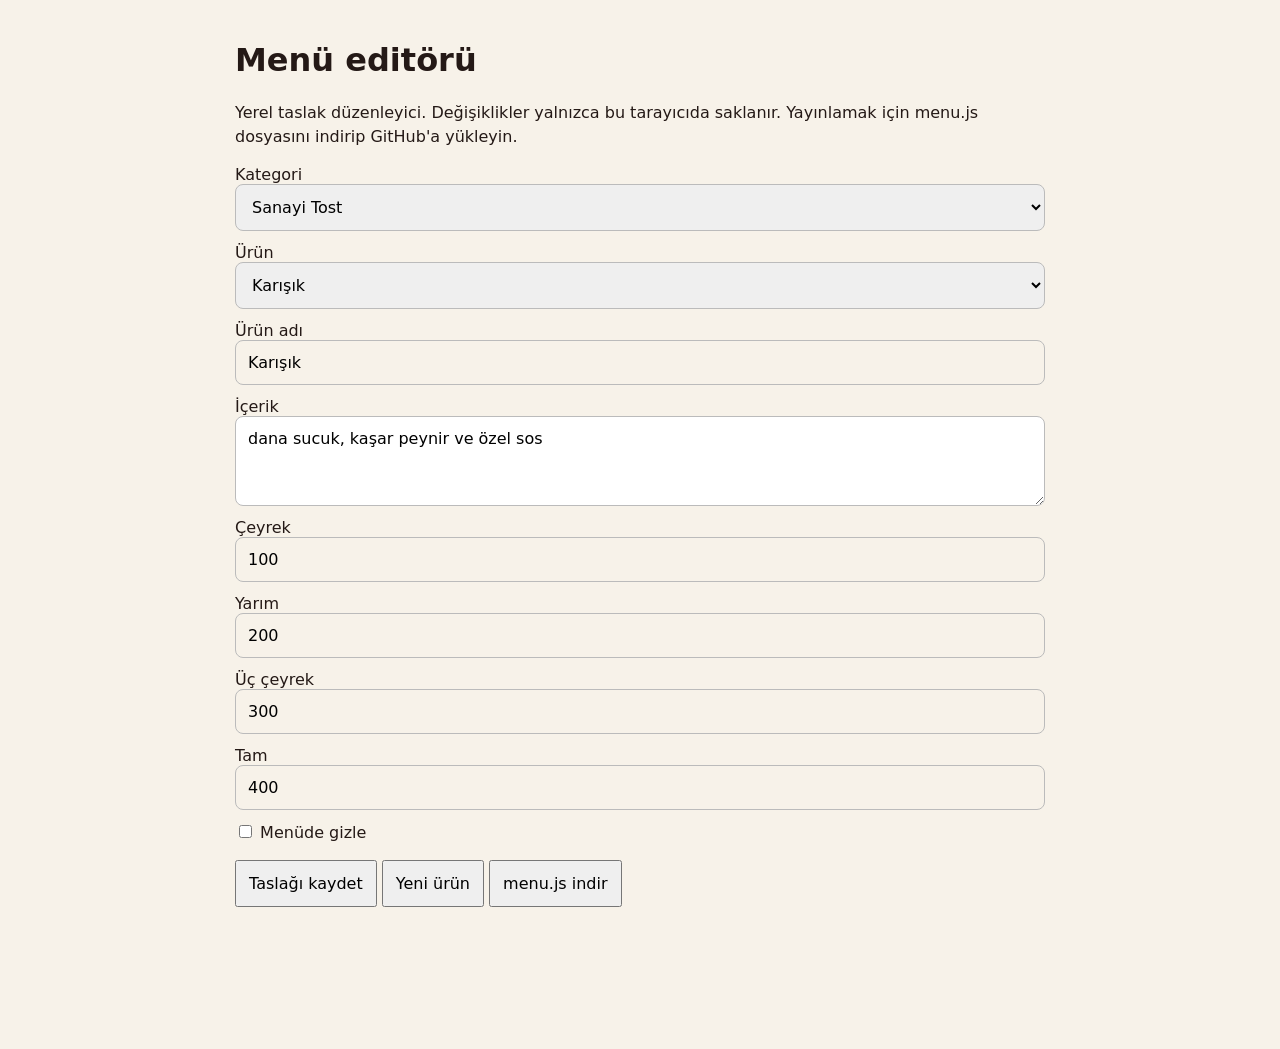
==== admin.html @ d53512d5 "V0.4 - Premium Visual Experience" ====
<!doctype html><html lang="tr"><meta charset="utf-8"><meta name="viewport" content="width=device-width,initial-scale=1"><title>KIYINTI Menü Editörü</title><link rel="stylesheet" href="style.css"><style>main{max-width:850px;margin:auto;padding:20px}label{display:block;margin:12px 0}input,select,textarea{display:block;width:100%;padding:12px;border:1px solid #bbb;border-radius:8px;font:inherit}button{padding:12px;margin:6px 0;cursor:pointer}textarea{min-height:90px}</style><main><h1>Menü editörü</h1><p>Yerel taslak düzenleyici. Değişiklikler yalnızca bu tarayıcıda saklanır. Yayınlamak için menu.js dosyasını indirip GitHub'a yükleyin.</p><label>Kategori<select id="cat"></select></label><label>Ürün<select id="prod"></select></label><label>Ürün adı<input id="name"></label><label>İçerik<textarea id="desc"></textarea></label><div id="prices"></div><label><input style="width:auto;display:inline" type="checkbox" id="hidden"> Menüde gizle</label><button id="save">Taslağı kaydet</button> <button id="add">Yeni ürün</button> <button id="export">menu.js indir</button><p id="status" role="status"></p></main><script src="menu.js"></script><script src="admin.js"></script></html>
---- style.css ----
:root{--red:#801719;--cream:#f8f4ed;--ink:#241d19}*{box-sizing:border-box}html{scroll-behavior:smooth;scroll-padding-top:90px}body{margin:0;background:var(--cream);color:var(--ink);font:16px system-ui,sans-serif;padding-bottom:85px}header{position:sticky;top:0;z-index:4;background:#fff;display:flex;justify-content:space-between;align-items:center;padding:16px max(20px,calc((100vw - 1050px)/2));border-bottom:1px solid #e8ded4;gap:15px}header img{width:170px;display:block}header span,small{font-size:10px;font-weight:800;letter-spacing:2px}main{max-width:1050px;margin:auto;padding:20px}.hero{background:var(--red);color:white;border-radius:20px;overflow:hidden;display:grid;grid-template-columns:1fr 1fr}.hero div{padding:35px}.hero img{width:100%;height:100%;object-fit:cover}.hero h1{font-size:clamp(42px,7vw,76px);line-height:.98;letter-spacing:-3px;margin:20px 0}.hero p{max-width:330px;line-height:1.5}.button{display:inline-block;background:#fff;color:var(--red);padding:13px 20px;border-radius:9px;text-decoration:none;font-weight:800}.intro{margin-top:40px}.intro small{color:var(--red)}h2{font-size:34px;letter-spacing:-1.5px;margin:6px 0}p{line-height:1.5}.intro p{color:#74665d;margin:5px 0 20px}.search{display:flex;align-items:center;gap:10px;background:#fff;border:1px solid #e4d8cb;border-radius:12px;padding:12px 16px;font-size:24px}input{border:0;background:transparent;outline:none;width:100%;font:inherit;font-size:16px}nav{display:flex;gap:8px;overflow:auto;padding:16px 0;scrollbar-width:thin}button{font:inherit;cursor:pointer}nav button{white-space:nowrap;border:1px solid #e4d8cb;background:white;color:var(--ink);padding:10px 14px;border-radius:30px;font-size:13px;font-weight:700}nav button.active{background:var(--red);color:white;border-color:var(--red)}.group h3{font-size:23px;margin:24px 0 12px}.grid{display:grid;grid-template-columns:repeat(2,minmax(0,1fr));gap:10px}.card{background:white;border:1px solid #eadfd4;border-radius:13px;padding:17px;text-align:left;color:inherit;display:flex;flex-direction:column;gap:8px;min-height:115px}.card strong{font-size:17px}.card p{font-size:13px;color:#6c6058;margin:0}.price{color:var(--red);font-weight:850;margin-top:auto}.price em{font-size:11px;font-style:normal;color:#74665d}#contact{margin:40px 0 10px;padding:25px;background:#eee5d9;border-radius:15px}#contact a{color:var(--red);font-weight:700}footer{position:fixed;bottom:0;left:0;right:0;background:white;display:flex;justify-content:center;gap:clamp(35px,10vw,100px);padding:10px 15px calc(10px + env(safe-area-inset-bottom));border-top:1px solid #e8ded4;z-index:5}footer a{text-decoration:none;color:var(--red);display:grid;text-align:center;font-size:23px;line-height:1.1}footer span{font-size:11px;font-weight:700;margin-top:5px}dialog{border:0;border-radius:20px;padding:30px;width:min(90vw,440px);color:var(--ink)}dialog::backdrop{background:#20130fb0}#close{float:right;border:0;background:#eee;border-radius:50%;width:35px;height:35px;font-size:23px}.portion{display:flex;justify-content:space-between;border-bottom:1px solid #eee;padding:14px 0}.portion b{color:var(--red)}@media(max-width:600px){main{padding:14px}.hero{grid-template-columns:1fr}.hero div{padding:25px}.hero img{height:145px}.grid{grid-template-columns:1fr}.card{min-height:95px}header img{width:145px}header span{font-size:9px}}
:root{--cream:#f7f2e9;--red:#801719;--ink:#241916}body{padding-bottom:100px}header{padding-block:13px;background:#fff}main{padding:24px}.hero{position:relative;min-height:330px;grid-template-columns:1fr 1fr;border-radius:24px;background:#731719}.hero div{padding:40px;align-self:center}.hero h1{font-weight:950;letter-spacing:-.065em}.hero img{min-height:330px;object-fit:cover}.hero small{color:#f4c8b0}.hero p{color:#f8e7dc}.button{border-radius:100px;padding:15px 24px}.intro h2{font-weight:900;letter-spacing:-.06em}.intro{margin-top:32px}#categoryCards{display:grid;grid-template-columns:repeat(4,minmax(0,1fr));gap:10px;margin-top:18px}.category-tile{border:1px solid #e2d5c8;border-radius:18px;background:#fffdf8;padding:16px;text-align:left;display:flex;flex-direction:column;gap:8px;min-height:140px;color:var(--red)}.category-tile:nth-child(3n+1){background:var(--red);color:white;border-color:var(--red)}.category-index{font-size:11px;opacity:.7;font-weight:800}.category-symbol{font-size:30px;line-height:1}.category-tile strong{font-size:17px;line-height:1.15}.category-tile small{margin-top:auto;letter-spacing:0;font-size:11px;opacity:.8}.search{border-radius:100px;background:#fffdf8}.search:focus-within{outline:2px solid var(--red)}#categories{position:sticky;top:65px;background:var(--cream);z-index:3;scrollbar-width:none}#categories::-webkit-scrollbar{display:none}.group h3{font-weight:900;letter-spacing:-.04em}.card{border-radius:16px;padding:18px;background:#fffdf8;transition:transform .15s;position:relative}.card:active,.category-tile:active{transform:scale(.98)}.card strong{padding-right:12px}.price{font-size:18px}footer{gap:0;justify-content:space-around;box-shadow:0 -5px 25px #3c18090c;padding-top:13px}footer a{min-width:75px}dialog{max-height:85dvh;overflow:auto;border-radius:26px;padding:26px}dialog h2{margin-top:14px}dialog small{color:var(--red)}dialog[open]{animation:rise .2s ease-out}@keyframes rise{from{opacity:0;transform:translateY(25px)}to{opacity:1;transform:translateY(0)}}@media(max-width:600px){main{padding:14px}.hero{display:flex;flex-direction:column-reverse;min-height:0;border-radius:22px}.hero img{height:180px;min-height:0;object-fit:cover}.hero div{padding:24px;width:100%}.hero h1{font-size:53px;margin:12px 0}.hero p{font-size:14px;margin:10px 0 18px}#categoryCards{grid-template-columns:repeat(2,minmax(0,1fr))}.category-tile{min-height:130px}.card{min-height:108px}.card p{max-width:95%}dialog{position:fixed;inset:auto 0 0;margin:0;width:100%;max-width:none;border-radius:26px 26px 0 0;padding-bottom:calc(28px + env(safe-area-inset-bottom))}dialog::before{content:'';display:block;width:36px;height:4px;border-radius:4px;background:#d8cec3;margin:0 auto 14px}#categories{top:52px}}@media(prefers-reduced-motion:reduce){html{scroll-behavior:auto}*{animation:none!important;transition:none!important}}

.category-tile,.category-tile:nth-child(3n+1){background:#fffdf8;color:var(--ink);border:1px solid #eadfd4;padding:0;overflow:hidden;gap:6px;position:relative}.category-tile img{width:100%;aspect-ratio:1.35;object-fit:cover;order:-2}.category-index{position:absolute;top:8px;left:8px;background:#fffdf8;border-radius:20px;padding:5px 8px}.category-tile strong,.category-tile small{margin:0 12px}.category-tile small{padding-bottom:13px;color:var(--red)}.card{display:grid;grid-template-columns:112px 1fr;grid-template-rows:auto 1fr auto;gap:5px 13px;padding:10px;align-items:start}.card img{width:112px;height:112px;object-fit:cover;border-radius:12px;grid-row:1/4}.card strong,.card p,.card .price{grid-column:2}.card strong{padding:0}.card .price{align-self:end}.visual-note{font-size:12px;color:#74665d}#detailContent>img{width:100%;max-height:250px;object-fit:cover;border-radius:17px;margin:12px 0}#detailContent small{display:block}.hero img{object-position:center}.hero{box-shadow:0 14px 40px #80171918}@media(max-width:600px){.hero img{height:220px}.category-tile strong{font-size:15px}.card strong{font-size:15px}.card p{font-size:12px}}
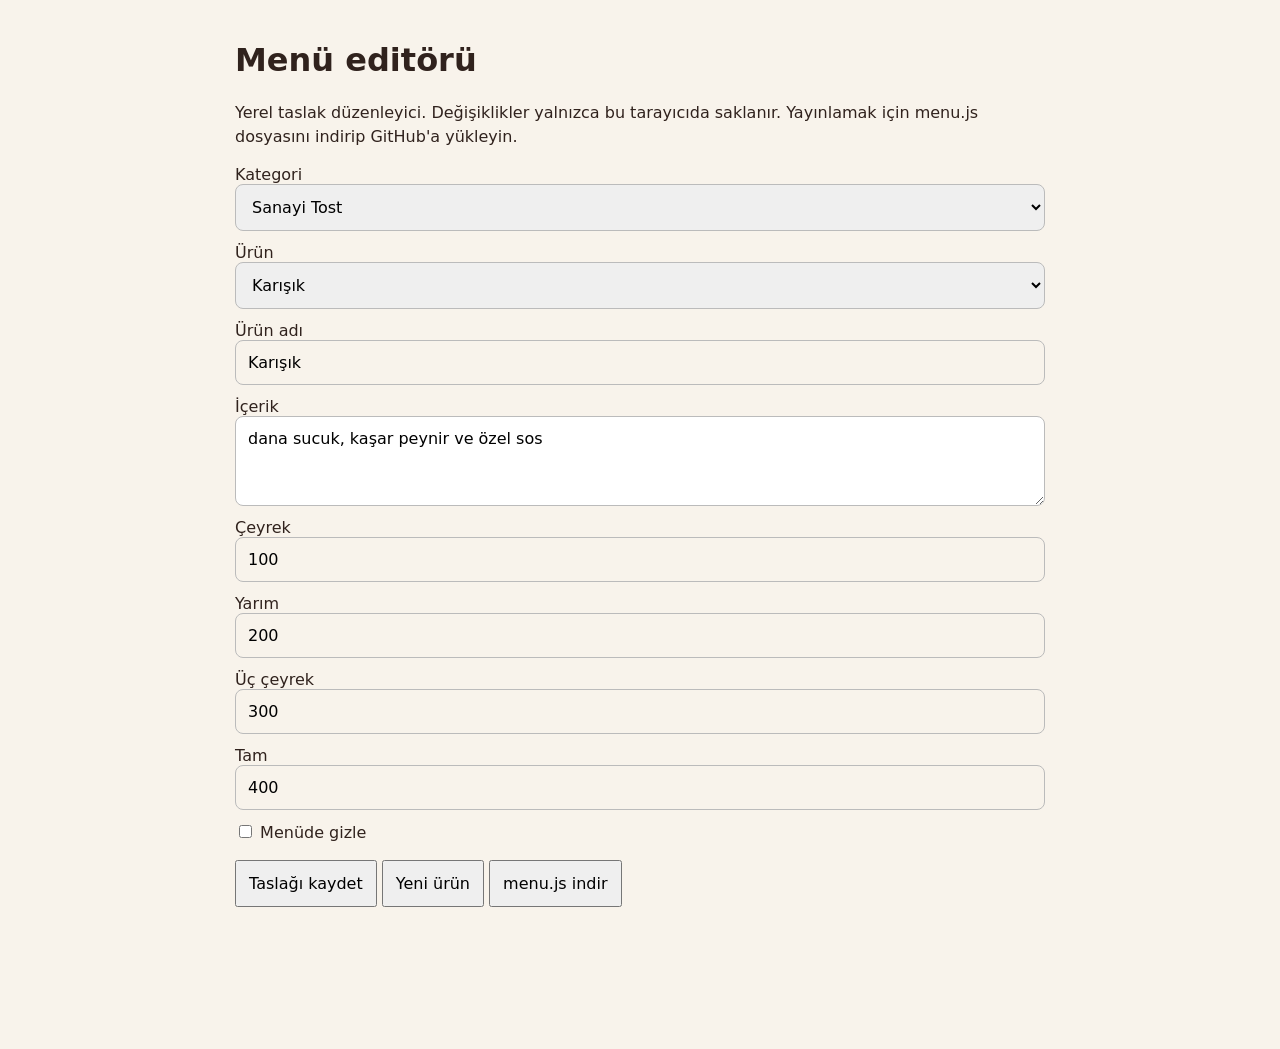
==== commit 8c39c868: "qr v.06" ====
--- a/admin.html
+++ b/admin.html
@@ -1 +1 @@
-<!doctype html><html lang="tr"><meta charset="utf-8"><meta name="viewport" content="width=device-width,initial-scale=1"><title>KIYINTI Menü Editörü</title><link rel="stylesheet" href="style.css"><style>main{max-width:850px;margin:auto;padding:20px}label{display:block;margin:12px 0}input,select,textarea{display:block;width:100%;padding:12px;border:1px solid #bbb;border-radius:8px;font:inherit}button{padding:12px;margin:6px 0;cursor:pointer}textarea{min-height:90px}</style><main><h1>Menü editörü</h1><p>Yerel taslak düzenleyici. Değişiklikler yalnızca bu tarayıcıda saklanır. Yayınlamak için menu.js dosyasını indirip GitHub'a yükleyin.</p><label>Kategori<select id="cat"></select></label><label>Ürün<select id="prod"></select></label><label>Ürün adı<input id="name"></label><label>İçerik<textarea id="desc"></textarea></label><div id="prices"></div><label><input style="width:auto;display:inline" type="checkbox" id="hidden"> Menüde gizle</label><button id="save">Taslağı kaydet</button> <button id="add">Yeni ürün</button> <button id="export">menu.js indir</button><p id="status" role="status"></p></main><script src="menu.js"></script><script src="admin.js"></script></html>
+<!doctype html><html lang="tr"><meta charset="utf-8"><meta name="viewport" content="width=device-width,initial-scale=1"><meta name="robots" content="noindex,nofollow"><title>KIYINTI Menü Editörü</title><link rel="stylesheet" href="style.css"><style>main{max-width:850px;margin:auto;padding:20px}label{display:block;margin:12px 0}input,select,textarea{display:block;width:100%;padding:12px;border:1px solid #bbb;border-radius:8px;font:inherit}button{padding:12px;margin:6px 0;cursor:pointer}textarea{min-height:90px}</style><main><h1>Menü editörü</h1><p>Yerel taslak düzenleyici. Değişiklikler yalnızca bu tarayıcıda saklanır. Yayınlamak için menu.js dosyasını indirip GitHub'a yükleyin.</p><label>Kategori<select id="cat"></select></label><label>Ürün<select id="prod"></select></label><label>Ürün adı<input id="name"></label><label>İçerik<textarea id="desc"></textarea></label><div id="prices"></div><label><input style="width:auto;display:inline" type="checkbox" id="hidden"> Menüde gizle</label><button id="save">Taslağı kaydet</button> <button id="add">Yeni ürün</button> <button id="export">menu.js indir</button><p id="status" role="status"></p></main><script src="menu.js"></script><script src="admin.js"></script></html>
--- a/style.css
+++ b/style.css
@@ -1,4 +1,7 @@
 :root{--red:#801719;--cream:#f8f4ed;--ink:#241d19}*{box-sizing:border-box}html{scroll-behavior:smooth;scroll-padding-top:90px}body{margin:0;background:var(--cream);color:var(--ink);font:16px system-ui,sans-serif;padding-bottom:85px}header{position:sticky;top:0;z-index:4;background:#fff;display:flex;justify-content:space-between;align-items:center;padding:16px max(20px,calc((100vw - 1050px)/2));border-bottom:1px solid #e8ded4;gap:15px}header img{width:170px;display:block}header span,small{font-size:10px;font-weight:800;letter-spacing:2px}main{max-width:1050px;margin:auto;padding:20px}.hero{background:var(--red);color:white;border-radius:20px;overflow:hidden;display:grid;grid-template-columns:1fr 1fr}.hero div{padding:35px}.hero img{width:100%;height:100%;object-fit:cover}.hero h1{font-size:clamp(42px,7vw,76px);line-height:.98;letter-spacing:-3px;margin:20px 0}.hero p{max-width:330px;line-height:1.5}.button{display:inline-block;background:#fff;color:var(--red);padding:13px 20px;border-radius:9px;text-decoration:none;font-weight:800}.intro{margin-top:40px}.intro small{color:var(--red)}h2{font-size:34px;letter-spacing:-1.5px;margin:6px 0}p{line-height:1.5}.intro p{color:#74665d;margin:5px 0 20px}.search{display:flex;align-items:center;gap:10px;background:#fff;border:1px solid #e4d8cb;border-radius:12px;padding:12px 16px;font-size:24px}input{border:0;background:transparent;outline:none;width:100%;font:inherit;font-size:16px}nav{display:flex;gap:8px;overflow:auto;padding:16px 0;scrollbar-width:thin}button{font:inherit;cursor:pointer}nav button{white-space:nowrap;border:1px solid #e4d8cb;background:white;color:var(--ink);padding:10px 14px;border-radius:30px;font-size:13px;font-weight:700}nav button.active{background:var(--red);color:white;border-color:var(--red)}.group h3{font-size:23px;margin:24px 0 12px}.grid{display:grid;grid-template-columns:repeat(2,minmax(0,1fr));gap:10px}.card{background:white;border:1px solid #eadfd4;border-radius:13px;padding:17px;text-align:left;color:inherit;display:flex;flex-direction:column;gap:8px;min-height:115px}.card strong{font-size:17px}.card p{font-size:13px;color:#6c6058;margin:0}.price{color:var(--red);font-weight:850;margin-top:auto}.price em{font-size:11px;font-style:normal;color:#74665d}#contact{margin:40px 0 10px;padding:25px;background:#eee5d9;border-radius:15px}#contact a{color:var(--red);font-weight:700}footer{position:fixed;bottom:0;left:0;right:0;background:white;display:flex;justify-content:center;gap:clamp(35px,10vw,100px);padding:10px 15px calc(10px + env(safe-area-inset-bottom));border-top:1px solid #e8ded4;z-index:5}footer a{text-decoration:none;color:var(--red);display:grid;text-align:center;font-size:23px;line-height:1.1}footer span{font-size:11px;font-weight:700;margin-top:5px}dialog{border:0;border-radius:20px;padding:30px;width:min(90vw,440px);color:var(--ink)}dialog::backdrop{background:#20130fb0}#close{float:right;border:0;background:#eee;border-radius:50%;width:35px;height:35px;font-size:23px}.portion{display:flex;justify-content:space-between;border-bottom:1px solid #eee;padding:14px 0}.portion b{color:var(--red)}@media(max-width:600px){main{padding:14px}.hero{grid-template-columns:1fr}.hero div{padding:25px}.hero img{height:145px}.grid{grid-template-columns:1fr}.card{min-height:95px}header img{width:145px}header span{font-size:9px}}
 :root{--cream:#f7f2e9;--red:#801719;--ink:#241916}body{padding-bottom:100px}header{padding-block:13px;background:#fff}main{padding:24px}.hero{position:relative;min-height:330px;grid-template-columns:1fr 1fr;border-radius:24px;background:#731719}.hero div{padding:40px;align-self:center}.hero h1{font-weight:950;letter-spacing:-.065em}.hero img{min-height:330px;object-fit:cover}.hero small{color:#f4c8b0}.hero p{color:#f8e7dc}.button{border-radius:100px;padding:15px 24px}.intro h2{font-weight:900;letter-spacing:-.06em}.intro{margin-top:32px}#categoryCards{display:grid;grid-template-columns:repeat(4,minmax(0,1fr));gap:10px;margin-top:18px}.category-tile{border:1px solid #e2d5c8;border-radius:18px;background:#fffdf8;padding:16px;text-align:left;display:flex;flex-direction:column;gap:8px;min-height:140px;color:var(--red)}.category-tile:nth-child(3n+1){background:var(--red);color:white;border-color:var(--red)}.category-index{font-size:11px;opacity:.7;font-weight:800}.category-symbol{font-size:30px;line-height:1}.category-tile strong{font-size:17px;line-height:1.15}.category-tile small{margin-top:auto;letter-spacing:0;font-size:11px;opacity:.8}.search{border-radius:100px;background:#fffdf8}.search:focus-within{outline:2px solid var(--red)}#categories{position:sticky;top:65px;background:var(--cream);z-index:3;scrollbar-width:none}#categories::-webkit-scrollbar{display:none}.group h3{font-weight:900;letter-spacing:-.04em}.card{border-radius:16px;padding:18px;background:#fffdf8;transition:transform .15s;position:relative}.card:active,.category-tile:active{transform:scale(.98)}.card strong{padding-right:12px}.price{font-size:18px}footer{gap:0;justify-content:space-around;box-shadow:0 -5px 25px #3c18090c;padding-top:13px}footer a{min-width:75px}dialog{max-height:85dvh;overflow:auto;border-radius:26px;padding:26px}dialog h2{margin-top:14px}dialog small{color:var(--red)}dialog[open]{animation:rise .2s ease-out}@keyframes rise{from{opacity:0;transform:translateY(25px)}to{opacity:1;transform:translateY(0)}}@media(max-width:600px){main{padding:14px}.hero{display:flex;flex-direction:column-reverse;min-height:0;border-radius:22px}.hero img{height:180px;min-height:0;object-fit:cover}.hero div{padding:24px;width:100%}.hero h1{font-size:53px;margin:12px 0}.hero p{font-size:14px;margin:10px 0 18px}#categoryCards{grid-template-columns:repeat(2,minmax(0,1fr))}.category-tile{min-height:130px}.card{min-height:108px}.card p{max-width:95%}dialog{position:fixed;inset:auto 0 0;margin:0;width:100%;max-width:none;border-radius:26px 26px 0 0;padding-bottom:calc(28px + env(safe-area-inset-bottom))}dialog::before{content:'';display:block;width:36px;height:4px;border-radius:4px;background:#d8cec3;margin:0 auto 14px}#categories{top:52px}}@media(prefers-reduced-motion:reduce){html{scroll-behavior:auto}*{animation:none!important;transition:none!important}}
 
-.category-tile,.category-tile:nth-child(3n+1){background:#fffdf8;color:var(--ink);border:1px solid #eadfd4;padding:0;overflow:hidden;gap:6px;position:relative}.category-tile img{width:100%;aspect-ratio:1.35;object-fit:cover;order:-2}.category-index{position:absolute;top:8px;left:8px;background:#fffdf8;border-radius:20px;padding:5px 8px}.category-tile strong,.category-tile small{margin:0 12px}.category-tile small{padding-bottom:13px;color:var(--red)}.card{display:grid;grid-template-columns:112px 1fr;grid-template-rows:auto 1fr auto;gap:5px 13px;padding:10px;align-items:start}.card img{width:112px;height:112px;object-fit:cover;border-radius:12px;grid-row:1/4}.card strong,.card p,.card .price{grid-column:2}.card strong{padding:0}.card .price{align-self:end}.visual-note{font-size:12px;color:#74665d}#detailContent>img{width:100%;max-height:250px;object-fit:cover;border-radius:17px;margin:12px 0}#detailContent small{display:block}.hero img{object-position:center}.hero{box-shadow:0 14px 40px #80171918}@media(max-width:600px){.hero img{height:220px}.category-tile strong{font-size:15px}.card strong{font-size:15px}.card p{font-size:12px}}+.category-tile,.category-tile:nth-child(3n+1){background:#fffdf8;color:var(--ink);border:1px solid #eadfd4;padding:0;overflow:hidden;gap:6px;position:relative}.category-tile img{width:100%;aspect-ratio:1.35;object-fit:cover;order:-2}.category-index{position:absolute;top:8px;left:8px;background:#fffdf8;border-radius:20px;padding:5px 8px}.category-tile strong,.category-tile small{margin:0 12px}.category-tile small{padding-bottom:13px;color:var(--red)}.card{display:grid;grid-template-columns:112px 1fr;grid-template-rows:auto 1fr auto;gap:5px 13px;padding:10px;align-items:start}.card img{width:112px;height:112px;object-fit:cover;border-radius:12px;grid-row:1/4}.card strong,.card p,.card .price{grid-column:2}.card strong{padding:0}.card .price{align-self:end}.visual-note{font-size:12px;color:#74665d}#detailContent>img{width:100%;max-height:250px;object-fit:cover;border-radius:17px;margin:12px 0}#detailContent small{display:block}.hero img{object-position:center}.hero{box-shadow:0 14px 40px #80171918}@media(max-width:600px){.hero img{height:220px}.category-tile strong{font-size:15px}.card strong{font-size:15px}.card p{font-size:12px}}/* V0.5 editorial homepage */
+:root{--cream:#f8f3eb;--ink:#30221d}body{background:var(--cream)}header{background:#fffdf9;padding-block:15px}header span{letter-spacing:1.5px;color:#801719}main{max-width:1120px}.hero{border-radius:6px 6px 28px 6px;min-height:400px;box-shadow:none;background:#791719}.hero>div{padding:46px}.hero h1{font-size:clamp(50px,7vw,84px);line-height:.91;letter-spacing:-.075em;margin:26px 0}.hero h1 em{font-family:Georgia,serif;font-weight:400;letter-spacing:-.065em;color:#f5d8b9}.hero img{min-height:400px}.hero .button{background:#f9efdf;color:#721619}.hero .hero-meta{padding:20px 0 0;color:#f2c9b9;font-size:11px;letter-spacing:.04em}.brand-strip{display:flex;align-items:center;justify-content:space-between;color:var(--red);gap:8px;border-bottom:1px solid #dcd0c1;padding:18px 2px;font-size:10px;font-weight:800;letter-spacing:1.5px}.section-head{display:flex;justify-content:space-between;align-items:end;gap:12px}.section-head a{color:var(--red);font-size:12px;font-weight:800;white-space:nowrap;text-decoration:none;margin-bottom:8px}#featuredCards{display:grid;grid-template-columns:repeat(3,minmax(0,1fr));gap:12px;margin-top:15px}.feature-card{display:flex;flex-direction:column;gap:7px;border:1px solid #e4d7c8;background:#fffdf9;border-radius:14px;overflow:hidden;padding:0 0 13px;text-align:left;color:var(--ink)}.feature-card img{width:100%;aspect-ratio:1.25;object-fit:cover}.feature-card strong,.feature-card small,.feature-card .price{margin-inline:13px}.feature-card small{font-size:10px;letter-spacing:.5px;color:#79685d;margin-top:4px}.feature-card strong{font-size:17px;line-height:1.2}.feature-card .price{margin-top:auto;padding-top:4px}.intro{margin-top:42px}.category-tile,.category-tile:nth-child(3n+1){border-radius:12px;background:#fffdf9;gap:8px}.category-index{font-size:10px;background:#791719;color:white;opacity:1;border-radius:4px}.category-tile img{aspect-ratio:1.5}.category-tile strong{letter-spacing:-.025em}.category-tile small{font-weight:600}.card{box-shadow:0 3px 12px #30221d06}.card .price{font-variant-numeric:tabular-nums}footer a{color:#77675e;padding:4px 12px;border-radius:12px;justify-items:center}footer a.current{color:var(--red);background:#f5e9e1}footer svg{width:23px;height:23px;fill:none;stroke:currentColor;stroke-width:1.7;stroke-linecap:round;stroke-linejoin:round}button:focus-visible,a:focus-visible{outline:2px solid #801719;outline-offset:3px}@media(max-width:600px){main{padding:14px}.hero{min-height:0}.hero img{min-height:0;height:230px}.hero>div{padding:24px}.hero h1{font-size:57px;margin:14px 0}.hero .hero-meta{padding-top:14px}.brand-strip{font-size:8px;letter-spacing:.6px}.section-head h2{font-size:26px}.section-head a{font-size:10px}#featuredCards{display:flex;overflow-x:auto;scroll-snap-type:x mandatory;scrollbar-width:none;margin-right:-14px;padding-right:14px;padding-bottom:4px}#featuredCards::-webkit-scrollbar{display:none}.feature-card{flex:0 0 68%;scroll-snap-align:start}.intro{margin-top:32px}#categories{top:62px}.category-tile img{aspect-ratio:1.35}} 
+
+.contact-actions{display:flex;flex-wrap:wrap;gap:10px;margin:14px 0}.contact-actions a{background:#fff;color:var(--red);padding:12px 16px;border-radius:10px;text-decoration:none;font-weight:800;border:1px solid #e4d8cb}.contact-actions a.primary{background:var(--red);color:#fff;border-color:var(--red)}#contactInfo p{margin:6px 0}
